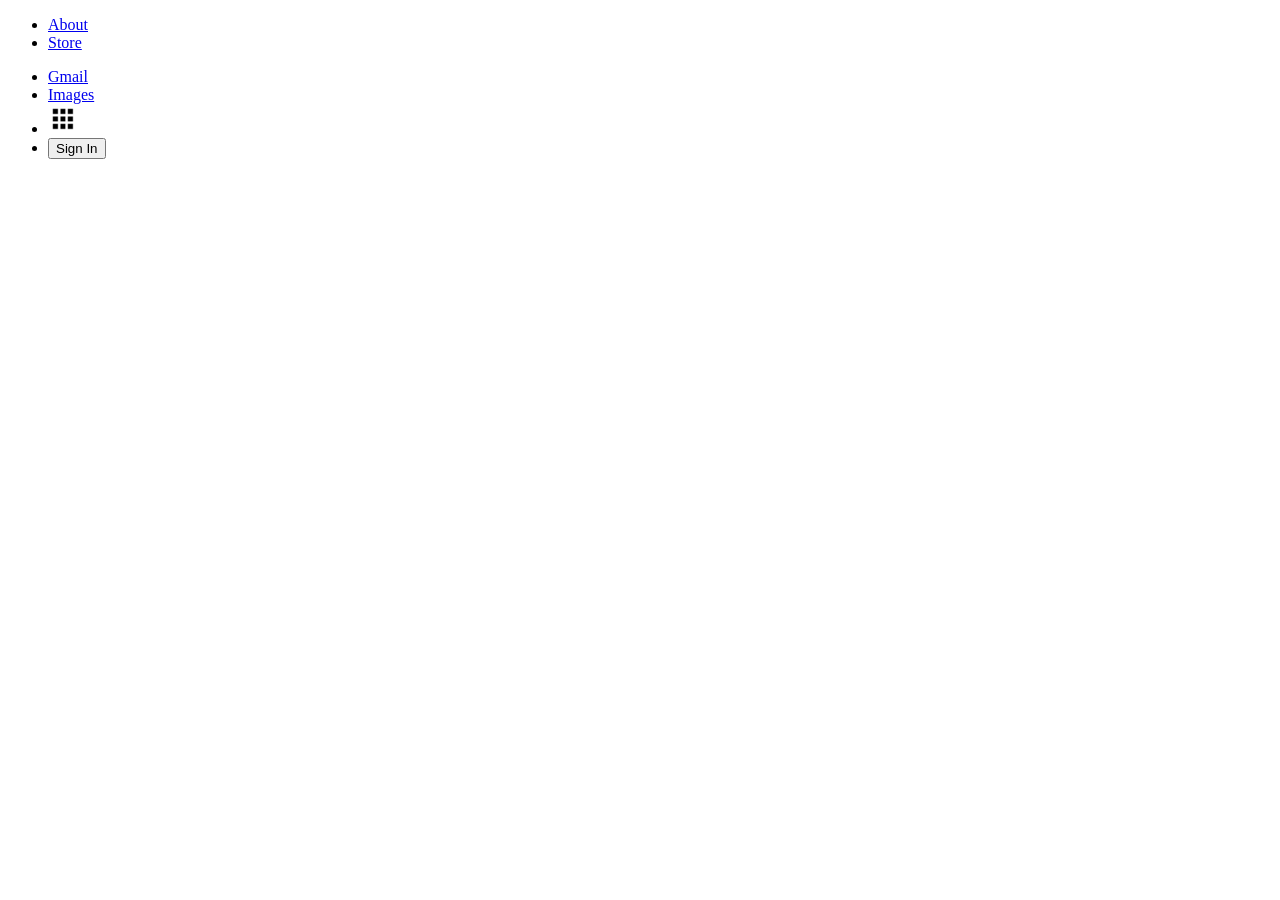
==== index.html @ 49414d65 "html header is ok" ====
<!DOCTYPE html>
<html lang="en">
<head>
    <meta charset="UTF-8">
    <meta http-equiv="X-UA-Compatible" content="IE=edge">
    <meta name="viewport" content="width=device-width, initial-scale=1.0">
    <link rel="shortcut icon" href="./images/Google-favicon-2015.png" type="image/x-icon">
    <link rel="stylesheet" href="index.css">
    <title>Google Landing Page</title>
</head>
<body>
    <header class="header">
        <ul class="header__left">
            <li><a href="#">About</a></li>
            <li><a href="#">Store</a></li>
        </ul>
        <ul class="header__right">
            <li><a href="#">Gmail</a></li>
            <li><a href="#">Images</a></li>
            <li>
                <img src="./images/appicon.png" alt="Application Icon" class="header__right--appicon">
            </li>
            <li>
                <button class="header__right--button">Sign In</button>
            </li>
        </ul>
    </header>
</body>
</html>
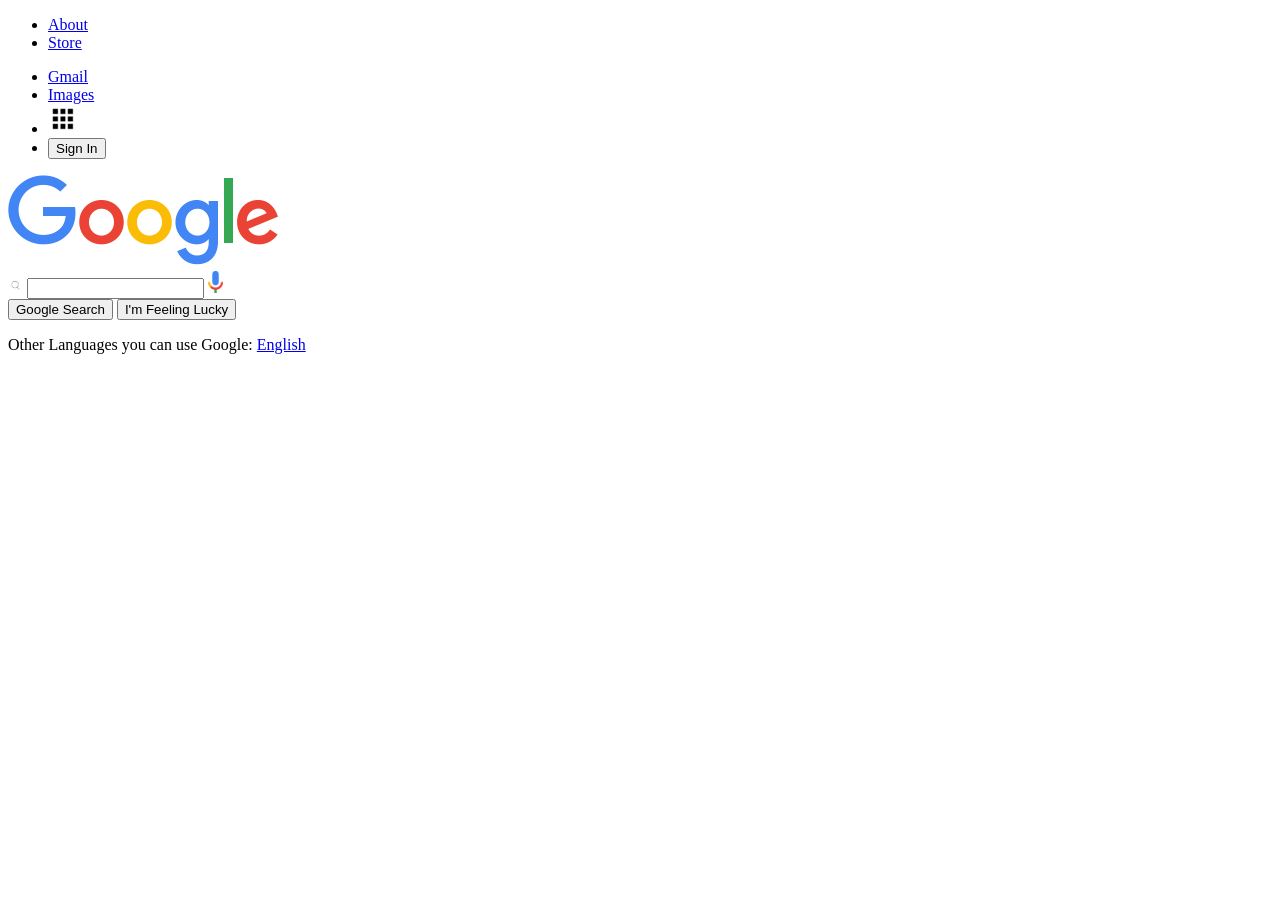
==== commit 65a90a25: "main done" ====
--- a/index.html
+++ b/index.html
@@ -21,9 +21,29 @@
                 <img src="./images/appicon.png" alt="Application Icon" class="header__right--appicon">
             </li>
             <li>
-                <button class="header__right--button">Sign In</button>
+                <button class="header__right--button" type="button">Sign In</button>
             </li>
         </ul>
     </header>
+
+    <main class="main">
+        <img src="./images/googlelogo.png" alt="Logo" class="main__logo">
+        <div class="main__search-bar">
+            <img src="./images/magnifying_glass.jpeg" alt="Magnifier" class="main__search-bar--magnifier">
+            <input type="search" class="main__search-bar--input">
+            <a href="#"><img class="main__search-bar--microphone" src="./images/google_microphone.png" alt="Microphone"></a>
+        </div>
+
+        <div class="main__buttons">
+            <button class="main__button--left">Google Search</button>
+            <button class="main__button--right">I'm Feeling Lucky</button>
+        </div>
+
+        <div>
+            <p class="main__language">Other Languages you can use Google: <a href="#">English</a>
+            </p>
+        </div>
+
+    </main>
 </body>
 </html>
--- a/index.css
+++ b/index.css
@@ -0,0 +1,4 @@
+.main__search-bar--magnifier,
+.main__search-bar--microphone {
+    width: 15px;
+}
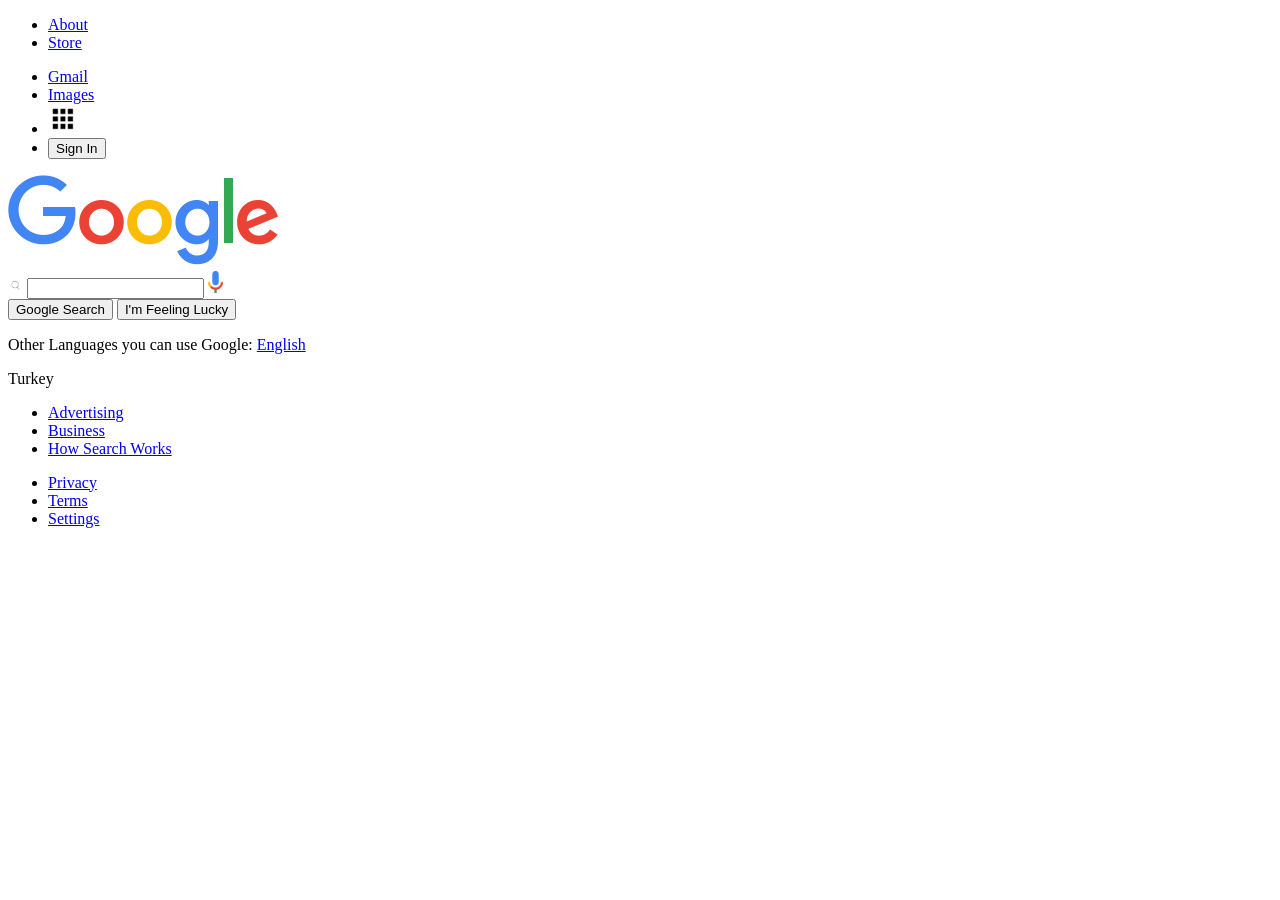
==== commit 0ec8ded1: "html done" ====
--- a/index.html
+++ b/index.html
@@ -43,7 +43,24 @@
             <p class="main__language">Other Languages you can use Google: <a href="#">English</a>
             </p>
         </div>
+    </main>
 
-    </main>
+    <footer class="footer">
+        <div class="footer__country">Turkey</div>
+
+        <div class="footer__bottom">
+            <ul class="footer__bottom--left">
+                <li><a href="#">Advertising</a></li>
+                <li><a href="#">Business</a></li>
+                <li><a href="#">How Search Works</a></li>
+            </ul>
+
+            <ul class="footer__bottom--right">
+                <li><a href="#">Privacy</a></li>
+                <li><a href="#">Terms</a></li>
+                <li><a href="#">Settings</a></li>
+            </ul>
+        </div>
+    </footer>
 </body>
 </html>
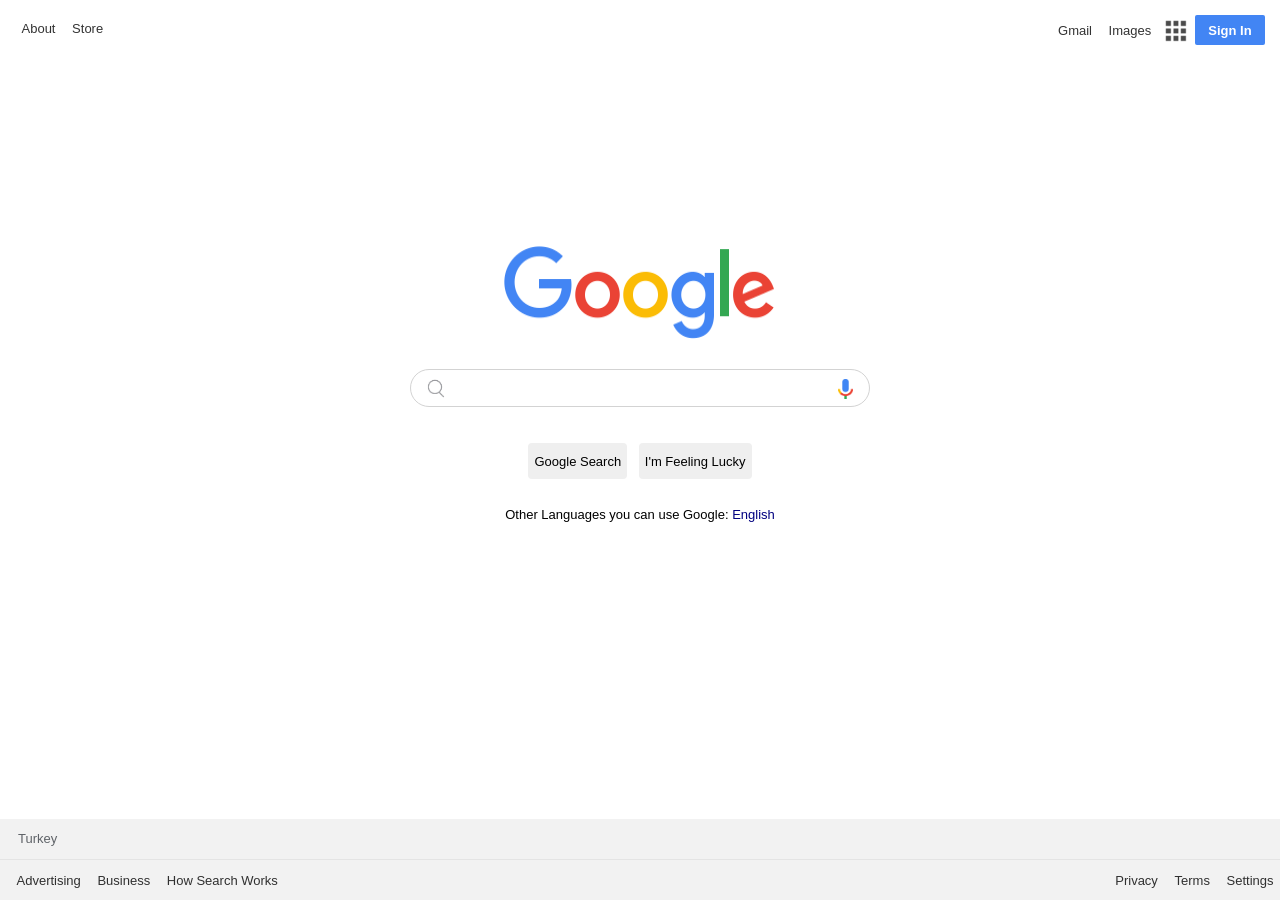
==== commit d345a73c: "Google Landing Page Done" ====
--- a/index.html
+++ b/index.html
@@ -25,6 +25,8 @@
             </li>
         </ul>
     </header>
+
+    <div class="clear"></div>
 
     <main class="main">
         <img src="./images/googlelogo.png" alt="Logo" class="main__logo">
--- a/index.css
+++ b/index.css
@@ -1,4 +1,165 @@
-.main__search-bar--magnifier,
+* {
+    margin: 0px;
+    padding: 0px;
+    box-sizing: border-box;
+    font-size: 13px;
+    font-family: Arial, Helvetica, sans-serif;
+    text-decoration: none;
+}
+
+.header {
+    padding: 15px 15px 0px 15px;
+}
+
+.header__left {
+    float: left;
+    margin-top: 5px;
+}
+
+.header__right {
+    float: right;
+}
+
+.clear {
+    clear: both;
+}
+
+ul {
+    list-style-type: none;
+}
+
+ul li {
+    display: inline-block;
+}
+
+ul a {
+    color: black;
+    opacity: 0.8;
+    cursor: pointer;
+    padding: 0.5rem;
+}
+
+ul a:hover {
+    text-decoration: underline;
+}
+
+.header__right--appicon {
+    vertical-align: middle;
+    cursor: pointer;
+    opacity: 0.7;
+}
+
+.header__right--appicon:hover {
+    opacity: 1;
+}
+
+.header__right--button {
+    background-color: #4285F4;
+    border: none;
+    width: 70px;
+    height: 30px;
+    border-radius: 2px;
+    color: white;
+    font-weight: 700;
+    cursor: pointer;
+}
+
+.header__right--button:hover {
+    box-shadow: rgba(0, 0, 0, 0.15)0px 1px 0px 0px;
+}
+
+.main__logo {
+    width: 272px;
+    height: 95px;
+    margin: 200px auto 0px;
+    display: block;
+}
+
+.main__search-bar {
+    width: 460px;
+    height: 38px;
+    border: 1px solid #d3d3d3;
+    border-radius: 25px;
+    margin: 28px auto;
+}
+
+.main__search-bar:hover {
+    box-shadow: rgb(211, 211, 211)3px 3px 5px 0px;
+}
+
+.main__search-bar--magnifier {
+    width: 30px;
+    height: 30px;
+    vertical-align: middle;
+    margin-left: 10px;
+}
+
+.main__search-bar--input {
+    width: 380px;
+    height: 28px;
+    border: none;
+    outline: none;
+    margin-top: 3px;
+    font-size: 16px;
+}
+
 .main__search-bar--microphone {
     width: 15px;
+    height: 20px;
+    vertical-align: middle;
+}
+
+.main__buttons {
+    text-align: center;
+}
+
+.main__button--left,
+.main__button--right {
+    height: 36px;
+    border: none;
+    background-color: #efefef;
+    border-radius: 4px;
+    padding: 1px 6px;
+    margin: 8px 4px;
+}
+
+.main__button--left:hover,
+.main__button--right:hover {
+    border: 1px solid #d3d3d3;
+    cursor: pointer;
+}
+
+.main__language {
+    text-align: center;
+    margin: 20px 0px 13px;
+}
+
+.main__language a {
+    color: #000080;
+}
+
+.footer {
+    position: fixed;
+    bottom: 0px;
+    background-color: #f2f2f2;
+    line-height: 40px;
+    width: 100%;
+    color: #5f6368;
+}
+
+.footer__country {
+    padding-left: 18px;
+}
+
+.footer__bottom {
+    border-top: 1px solid #e4e4e4;
+}
+
+.footer__bottom--left {
+    float: left;
+    padding-left: 10px;
+}
+
+.footer__bottom--right {
+    float: right;
 }
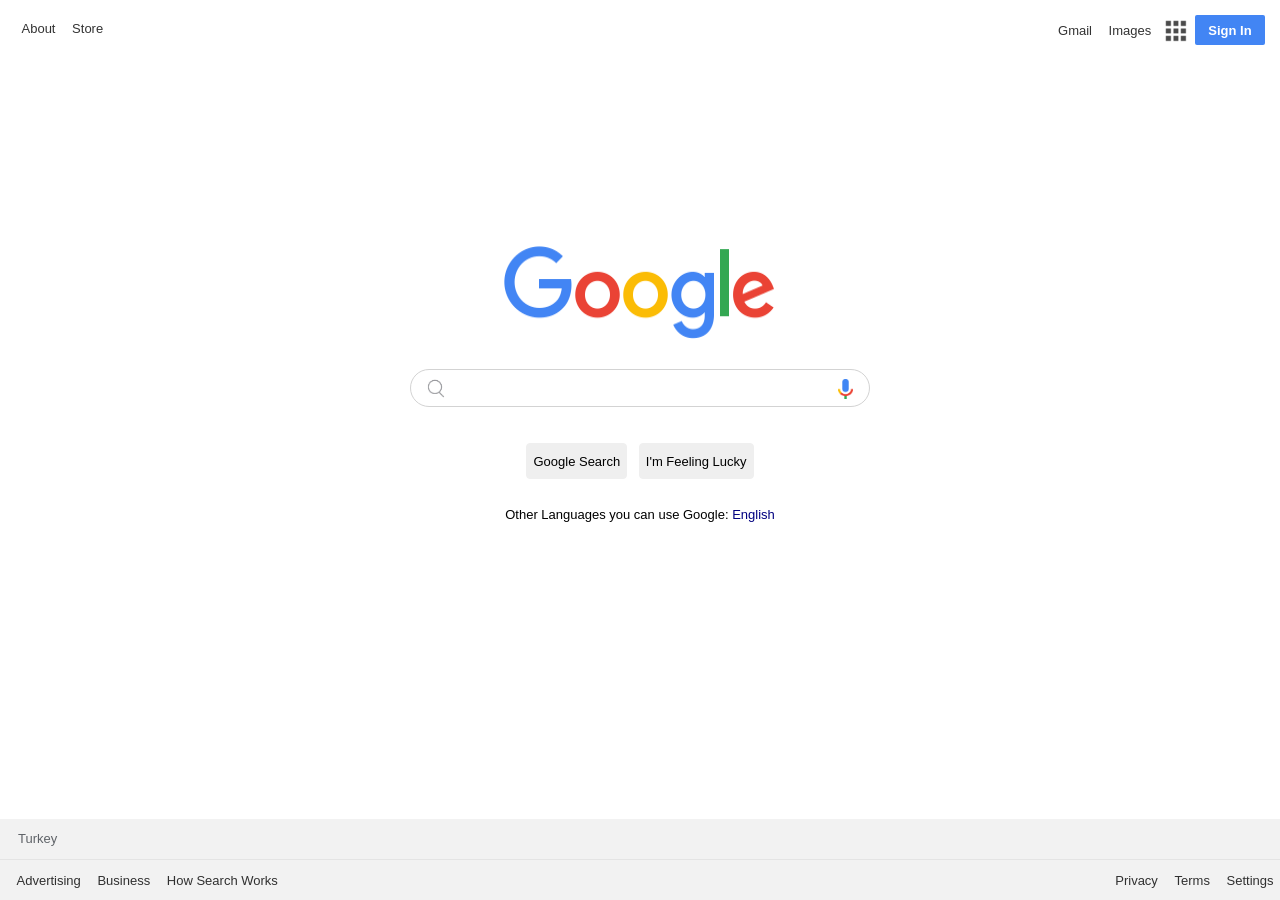
==== commit 3bf1ad5d: "Google Landing Page Done" ====
--- a/index.html
+++ b/index.html
@@ -4,7 +4,7 @@
     <meta charset="UTF-8">
     <meta http-equiv="X-UA-Compatible" content="IE=edge">
     <meta name="viewport" content="width=device-width, initial-scale=1.0">
-    <link rel="shortcut icon" href="./images/Google-favicon-2015.png" type="image/x-icon">
+    <link rel="shortcut icon" href="./images/Google-favicon-2015.png" type="image/png">
     <link rel="stylesheet" href="index.css">
     <title>Google Landing Page</title>
 </head>
--- a/index.css
+++ b/index.css
@@ -116,7 +116,7 @@
 .main__button--left,
 .main__button--right {
     height: 36px;
-    border: none;
+    border: 1px solid #efefef;
     background-color: #efefef;
     border-radius: 4px;
     padding: 1px 6px;
